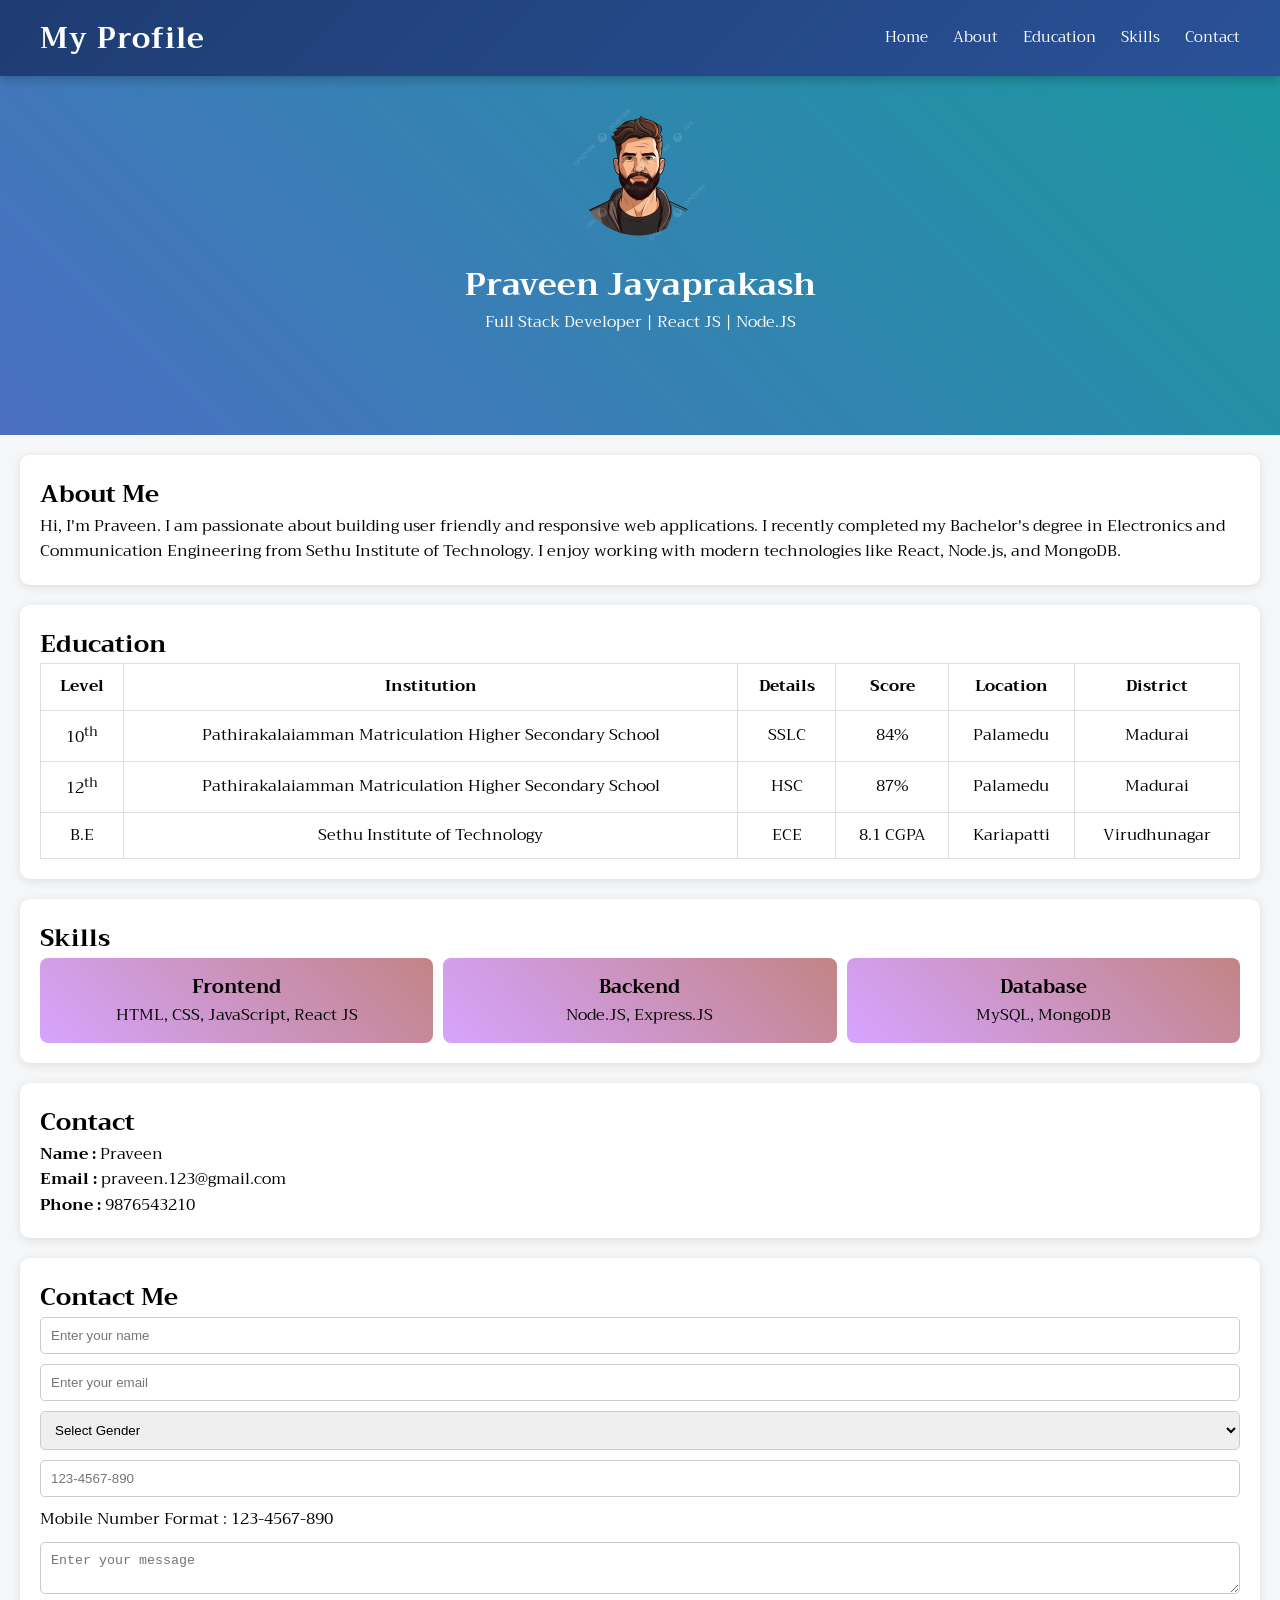
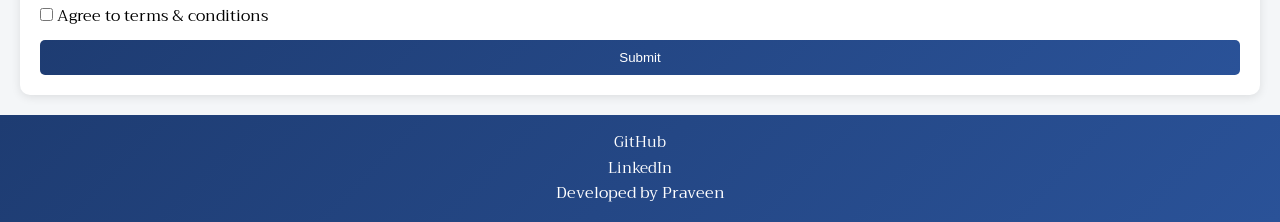
==== profilepage/index.html @ 1f10ac3e "2_4_2026" ====
<!DOCTYPE html>
<html lang="en">

<head>
    <meta charset="UTF-8">
    <meta name="viewport" content="width=device-width, initial-scale=1.0">
    <title>Praveen Jayaprakash | Profilepage</title>
    <link rel="icon" type="image/png" href="./assets/avatar.png">
    <link rel="stylesheet" href="./style.css">
    <link rel="stylesheet" href="https://fonts.googleapis.com/css?family=Trirong">
</head>

<body>
    
    <!-- header -->
    <header>
        <!-- navbar -->
        <nav class="navbar">
            <h2><a href="#hero">My Profile</a></h2>

            <!-- toggle button -->
            <input type="checkbox" id="menu-toggle">

            <label for="menu-toggle" class="menu-icon">
                <span></span>
                <span></span>
                <span></span>
            </label>

            <ul>
                <li><a href="#hero">Home</a></li>
                <li><a href="#about">About</a></li>
                <li><a href="#education">Education</a></li>
                <li><a href="#skills">Skills</a></li>
                <li><a href="#contact">Contact</a></li>
            </ul>
        </nav>

        <!-- hero -->
        <div class="hero" id="hero">
            <img src="./assets/avatar.png" alt="Profile image" class="avatar">
            <h1>Praveen Jayaprakash</h1>
            <p>Full Stack Developer | React JS | Node.JS</p>
        </div>
    </header>

    <!-- about -->
    <section class="card" id="about">
        <h2>About Me</h2>
        <p>
            Hi, I'm Praveen. I am passionate about building user friendly and responsive web applications.
            I recently completed my Bachelor's degree in Electronics and Communication Engineering from
            Sethu Institute of Technology. I enjoy working with modern technologies like React, Node.js,
            and MongoDB.
        </p>
    </section>

    <!-- education -->
    <section class="card" id="education">
        <h2>Education</h2>
        <div class="table-container">
            <table>
                <tr>
                    <th>Level</th>
                    <th>Institution</th>
                    <th>Details</th>
                    <th>Score</th>
                    <th>Location</th>
                    <th>District</th>
                </tr>
                <tr>
                    <td>10<sup>th</sup></td>
                    <td>Pathirakalaiamman Matriculation Higher Secondary School</td>
                    <td>SSLC</td>
                    <td>84%</td>
                    <td>Palamedu</td>
                    <td>Madurai</td>
                </tr>
                <tr>
                    <td>12<sup>th</sup></td>
                    <td>Pathirakalaiamman Matriculation Higher Secondary School</td>
                    <td>HSC</td>
                    <td>87%</td>
                    <td>Palamedu</td>
                    <td>Madurai</td>
                </tr>
                <tr>
                    <td>B.E</td>
                    <td>Sethu Institute of Technology</td>
                    <td>ECE</td>
                    <td>8.1 CGPA</td>
                    <td>Kariapatti</td>
                    <td>Virudhunagar</td>
                </tr>
            </table>
        </div>
    </section>

    <!-- skills -->
    <section class="card" id="skills">
        <h2>Skills</h2>
        <div class="skills">
            <div>
                <h3>Frontend</h3>
                <p>HTML, CSS, JavaScript, React JS</p>
            </div>
            <div>
                <h3>Backend</h3>
                <p>Node.JS, Express.JS</p>
            </div>
            <div>
                <h3>Database</h3>
                <p>MySQL, MongoDB</p>
            </div>
        </div>
    </section>

    <!-- contact -->
    <section class="card" id="contact">
        <h2>Contact</h2>
        <p><strong>Name :</strong> Praveen</p>
        <p><strong>Email :</strong> praveen.123@gmail.com</p>
        <p><strong>Phone :</strong> 9876543210</p>
    </section>

    <!-- help form -->
    <section class="card">
        <h2>Contact Me</h2>
        <form>
            <input type="text" placeholder="Enter your name" required>
            <input type="email" placeholder="Enter your email" required>

            <select required>
                <option value="">Select Gender</option>
                <option>Male</option>
                <option>Female</option>
            </select>

            <input type="tel" placeholder="123-4567-890" pattern="[0-9]{3}-[0-9]{4}-[0-9]{3}">

            <label>
                Mobile Number Format : 123-4567-890
            </label>

            <textarea placeholder="Enter your message"></textarea>

            <label>
                <input type="checkbox" required> Agree to terms & conditions
            </label>

            <button type="submit">Submit</button>
        </form>
    </section>

    <!-- footer -->
    <footer>
        <ul>
            <li><a href="https://github.com/dashboard" target="_blank">GitHub</a></li>
            <li><a href="https://www.linkedin.com/in/praveen-j19/" target="_blank">LinkedIn</a></li>
        </ul>
        <p>Developed by Praveen</p>
    </footer>

</body>

</html>
---- profilepage/style.css ----
* {
    margin: 0;
    padding: 0;
    box-sizing: border-box;
}

body {
    font-family: "Trirong", serif;
    background: #f4f6f8;
    line-height: 1.6;
}

/* navbar */
.navbar {
    display: flex;
    justify-content: space-between;
    align-items: center;
    padding: 15px 40px;
    background: linear-gradient(135deg, #1e3c72, #2a5298);
    color: white;
    position: fixed;
    top: 0;
    left: 0;
    width: 100%;
    z-index: 1000;
    box-shadow: 0 4px 10px rgba(0, 0, 0, 0.2);
    box-sizing: border-box;
}

.navbar h2 a {
    color: white;
    text-decoration: none;
    font-size: larger;
    font-weight: bold;
    letter-spacing: 1px;
}

.navbar ul {
    display: flex;
    list-style: none;
    gap: 25px;
}

.navbar a {
    color: white;
    text-decoration: none;
    font-size: 15px;
    position: relative;
    transition: 0.3s ease;
}

.navbar h2 a:hover {
    color: #00c6ff;
}

.navbar ul li a:hover {
    color: #00c6ff;
    border-bottom: 2px solid#00c6ff;
}

/* toggle button*/
#menu-toggle {
    display: none;
}

.menu-icon {
    display: none;
    flex-direction: column;
    cursor: pointer;
    margin-left: auto;
}

.menu-icon span {
    width: 25px;
    height: 3px;
    background: white;
    margin: 4px 0;
    transition: 0.3s;
}

/* hero */
.hero {
    text-align: center;
    padding: 100px;
    background: linear-gradient(45deg, #4b6fc2, #19999e);
    color: white;
}

.avatar {
    width: 150px;
    height: 150px;
    object-fit: cover;
    border-radius: 50%;
    opacity: 0;
    transform: translateY(30px);
    animation: fadeSlide 1s ease forwards;
}

/* card */
.card {
    background: white;
    margin: 20px;
    padding: 20px;
    border-radius: 10px;
    box-shadow: 0 2px 10px rgba(0, 0, 0, 0.1);
}

/* table */
.table-container {
    overflow-x: auto;
}

table {
    width: 100%;
    border-collapse: collapse;
}

th,
td {
    padding: 10px;
    border: 1px solid #ddd;
    text-align: center;
}

/* skills */
.skills {
    display: flex;
    justify-content: space-between;
    gap: 10px;
}

.skills div {
    background: linear-gradient(45deg, #d6a4ff, #c28484);
    padding: 15px;
    border-radius: 8px;
    flex: 1;
    text-align: center;
}

/* form */
form {
    display: flex;
    flex-direction: column;
    gap: 10px;
}

input,
select,
textarea,
button {
    padding: 10px;
    border: 1px solid #ccc;
    border-radius: 5px;
}

/* button */
button {
    background: linear-gradient(135deg, #1e3c72, #2a5298);
    color: white;
    border: none;
    cursor: pointer;
}

/* footer */
footer {
    text-align: center;
    padding: 15px;
    background: linear-gradient(135deg, #1e3c72, #2a5298);
    color: white;
}

footer ul {
    list-style: none;
}

footer a {
    color: white;
    text-decoration: none;
    font-size: 15px;
    position: relative;
    transition: 0.3s ease;
}

footer a:hover {
    color: #00c6ff;
}

/* avatar keyframe */
@keyframes fadeSlide {
    to {
        opacity: 1;
        transform: translateY(0);
    }
}

/* media queries */

@media (max-width: 768px) {
    .hero {
        padding-top: 5rem;
    }

    .navbar {
        padding: 15px 20px;
    }

    .menu-icon {
        display: flex;
    }

    .navbar ul {
        display: none;
        position: absolute;
        top: 70px;
        left: 0;
        width: 100%;
        background: linear-gradient(135deg, #1e3c72, #2a5298);
        flex-direction: column;
        align-items: center;
        gap: 15px;
        padding: 15px 0;
    }

    #menu-toggle:checked~ul {
        display: flex;
    }

    .skills {
        flex-direction: column;
    }

    .avatar {
        width: 90px;
    }
}

@media (max-width: 480px) {
    .hero {
        padding-top: 5rem;
    }

    .navbar {
        padding: 15px 20px;
    }

    .menu-icon {
        display: flex;
    }

    .navbar ul {
        display: none;
        position: absolute;
        top: 64px;
        left: 0;
        width: 100%;
        background: linear-gradient(135deg, #1e3c72, #2a5298);
        flex-direction: column;
        align-items: center;
        gap: 15px;
        padding: 15px 0;
    }

    #menu-toggle:checked~ul {
        display: flex;
    }

    h1 {
        font-size: 20px;
    }

    h2 {
        font-size: 18px;
    }

    p {
        font-size: 14px;
    }
}
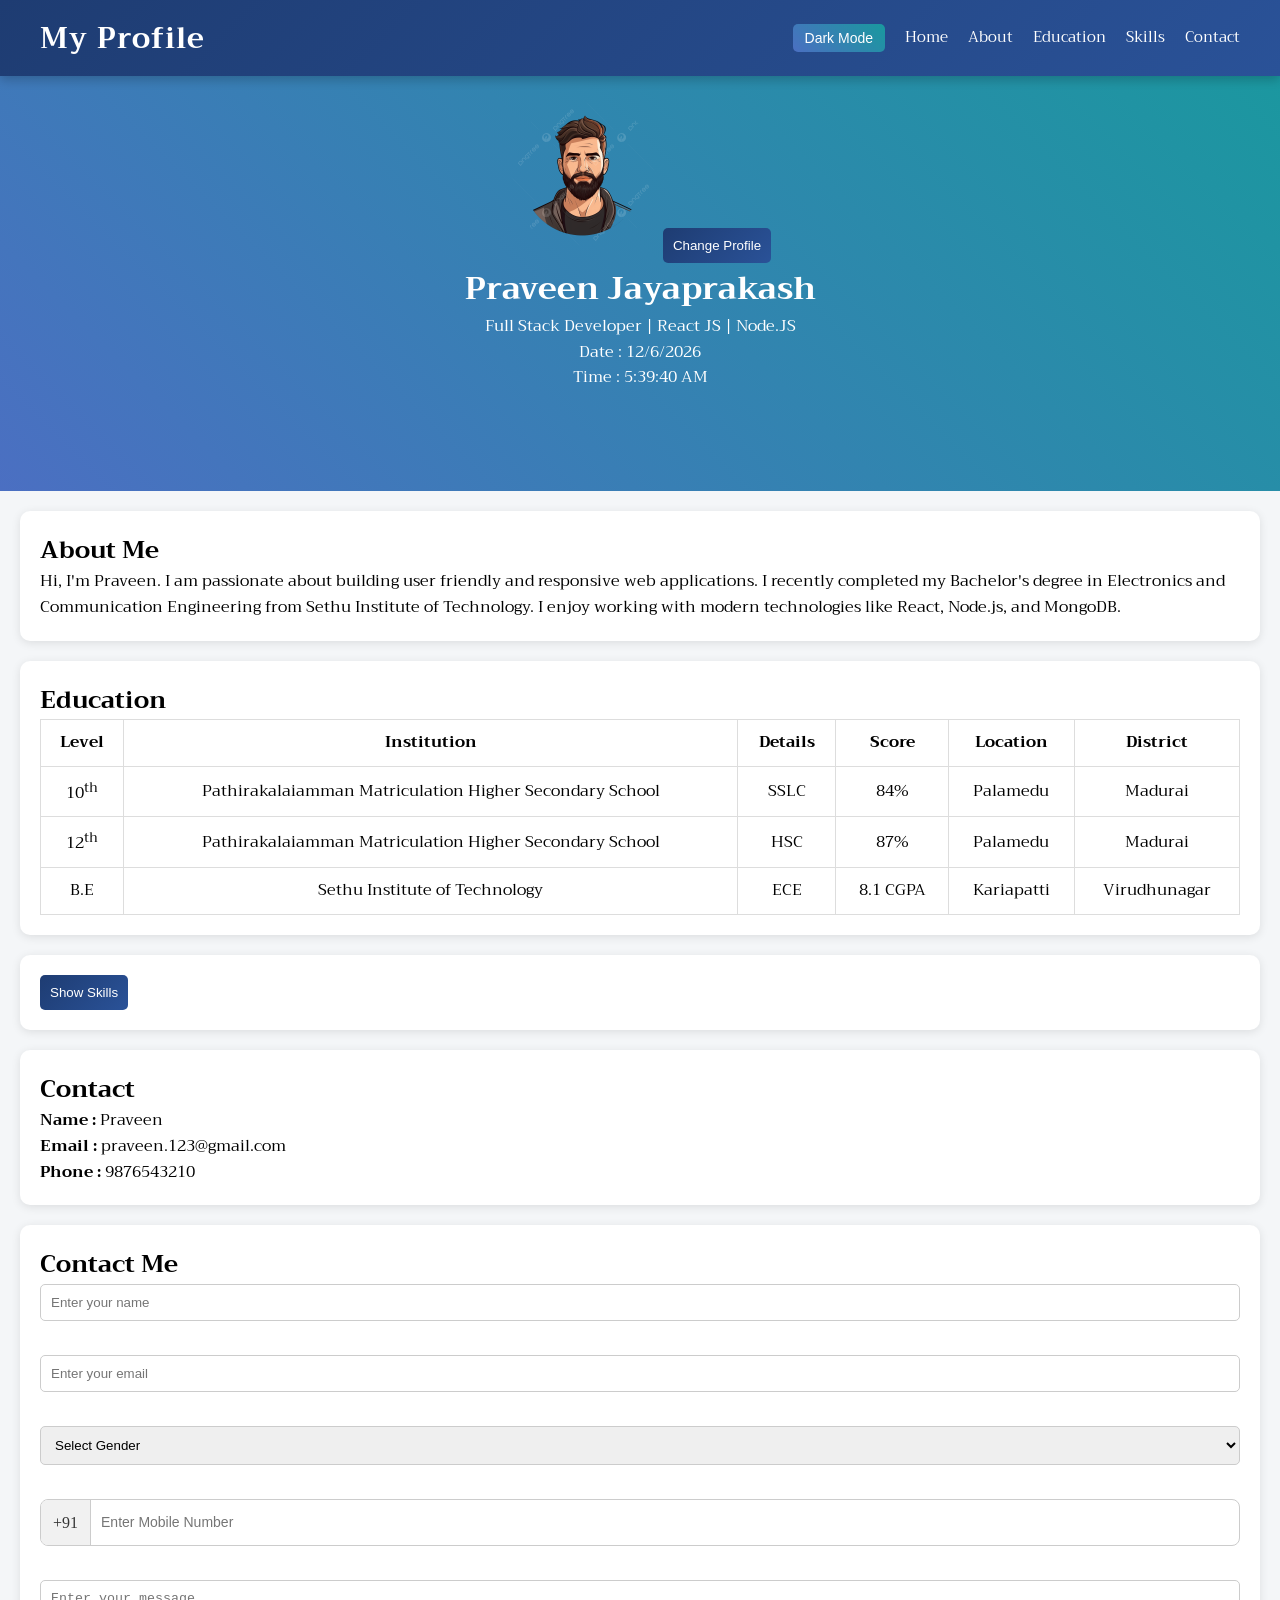
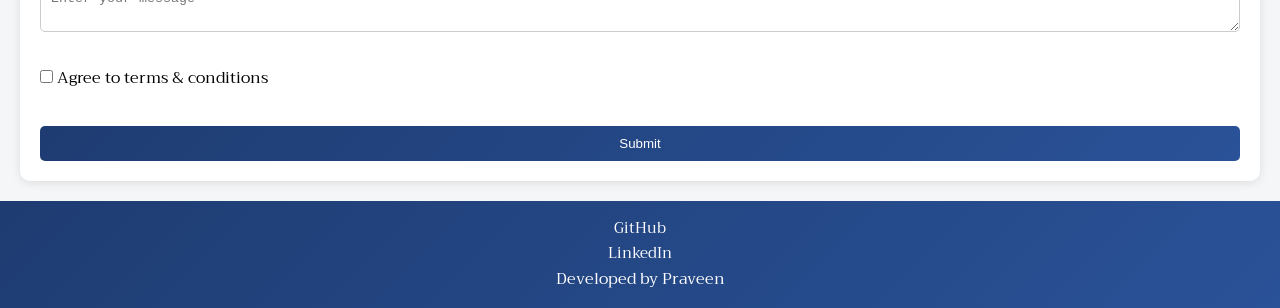
==== commit 0b97b256: "3_4_2026" ====
--- a/profilepage/index.html
+++ b/profilepage/index.html
@@ -10,13 +10,15 @@
     <link rel="stylesheet" href="https://fonts.googleapis.com/css?family=Trirong">
 </head>
 
-<body>
-    
+<body id="body">
+
     <!-- header -->
     <header>
         <!-- navbar -->
         <nav class="navbar">
-            <h2><a href="#hero">My Profile</a></h2>
+            <h2>
+                <a href="#hero">My Profile</a>
+            </h2>
 
             <!-- toggle button -->
             <input type="checkbox" id="menu-toggle">
@@ -28,6 +30,9 @@
             </label>
 
             <ul>
+                <li>
+                    <button onclick="changemode()" id="darkmodebutton">Dark Mode</button>
+                </li>
                 <li><a href="#hero">Home</a></li>
                 <li><a href="#about">About</a></li>
                 <li><a href="#education">Education</a></li>
@@ -38,9 +43,16 @@
 
         <!-- hero -->
         <div class="hero" id="hero">
-            <img src="./assets/avatar.png" alt="Profile image" class="avatar">
+            <img src="./assets/avatar.png" alt="Profile image" class="avatar" id="avatarimage">
+            <button onclick="changeprofile()">Change Profile</button>
             <h1>Praveen Jayaprakash</h1>
             <p>Full Stack Developer | React JS | Node.JS</p>
+            <p>
+                Date : <span id="date"></span>
+            </p>
+            <p>
+                Time : <span id="time"></span>
+            </p>
         </div>
     </header>
 
@@ -97,6 +109,9 @@
     </section>
 
     <!-- skills -->
+    <section class="card">
+        <button onclick="toggleskills();" id="skillbutton">Show Skills</button>
+    </section>
     <section class="card" id="skills">
         <h2>Skills</h2>
         <div class="skills">
@@ -126,29 +141,38 @@
     <!-- help form -->
     <section class="card">
         <h2>Contact Me</h2>
-        <form>
-            <input type="text" placeholder="Enter your name" required>
-            <input type="email" placeholder="Enter your email" required>
+        <form id="contactform">
 
-            <select required>
+            <input type="text" placeholder="Enter your name" id="name">
+            <small class="error" id="nameerror"></small>
+
+            <input type="email" placeholder="Enter your email" id="email">
+            <small class="error" id="emailerror"></small>
+
+            <select id="gender">
                 <option value="">Select Gender</option>
                 <option>Male</option>
                 <option>Female</option>
             </select>
+            <small class="error" id="gendererror"></small>
 
-            <input type="tel" placeholder="123-4567-890" pattern="[0-9]{3}-[0-9]{4}-[0-9]{3}">
+            <div class="parentmobile">
+                <span class="code">+91</span>
+                <input type="tel" placeholder="Enter Mobile Number" id="mobile" maxlength="10">
+            </div>
+            <small class="error" id="mobileerror"></small>
+
+
+            <textarea placeholder="Enter your message" id="message"></textarea>
+            <small class="error" id="messageerror"></small>
 
             <label>
-                Mobile Number Format : 123-4567-890
+                <input type="checkbox" id="terms"> Agree to terms & conditions
             </label>
-
-            <textarea placeholder="Enter your message"></textarea>
-
-            <label>
-                <input type="checkbox" required> Agree to terms & conditions
-            </label>
+            <small class="error" id="termserror"></small>
 
             <button type="submit">Submit</button>
+
         </form>
     </section>
 
@@ -160,6 +184,7 @@
         </ul>
         <p>Developed by Praveen</p>
     </footer>
+    <script src="./script.js"></script>
 
 </body>
 
--- a/profilepage/style.css
+++ b/profilepage/style.css
@@ -8,6 +8,7 @@
     font-family: "Trirong", serif;
     background: #f4f6f8;
     line-height: 1.6;
+    overflow-x: hidden;
 }
 
 /* navbar */
@@ -37,8 +38,17 @@
 
 .navbar ul {
     display: flex;
+    align-items: center;
     list-style: none;
-    gap: 25px;
+    gap: 20px;
+}
+
+.navbar ul li button {
+    background: linear-gradient(45deg, #4b6fc2, #19999e);
+    padding: 6px 12px;
+    font-size: 14px;
+    border-radius: 5px;
+    white-space: nowrap;
 }
 
 .navbar a {
@@ -89,7 +99,7 @@
 .avatar {
     width: 150px;
     height: 150px;
-    object-fit: cover;
+    object-fit: contain;
     border-radius: 50%;
     opacity: 0;
     transform: translateY(30px);
@@ -123,6 +133,10 @@
 }
 
 /* skills */
+#skills {
+    display: none;
+}
+
 .skills {
     display: flex;
     justify-content: space-between;
@@ -137,7 +151,7 @@
     text-align: center;
 }
 
-/* form */
+/* contact form */
 form {
     display: flex;
     flex-direction: column;
@@ -153,6 +167,13 @@
     border-radius: 5px;
 }
 
+.error {
+    color: red;
+    font-size: 14px;
+    display: block;
+    margin-bottom: 10px;
+}
+
 /* button */
 button {
     background: linear-gradient(135deg, #1e3c72, #2a5298);
@@ -183,6 +204,12 @@
 
 footer a:hover {
     color: #00c6ff;
+}
+
+#error {
+    text-align: center;
+    color: red;
+    font-size: 15px;
 }
 
 /* avatar keyframe */
@@ -196,12 +223,12 @@
 /* media queries */
 
 @media (max-width: 768px) {
-    .hero {
-        padding-top: 5rem;
-    }
-
     .navbar {
-        padding: 15px 20px;
+        padding: 10px 15px;
+    }
+
+    .navbar h2 a {
+        font-size: 18px;
     }
 
     .menu-icon {
@@ -211,13 +238,12 @@
     .navbar ul {
         display: none;
         position: absolute;
-        top: 70px;
+        top: 60px;
         left: 0;
         width: 100%;
-        background: linear-gradient(135deg, #1e3c72, #2a5298);
         flex-direction: column;
         align-items: center;
-        gap: 15px;
+        background: linear-gradient(135deg, #1e3c72, #2a5298);
         padding: 15px 0;
     }
 
@@ -225,47 +251,52 @@
         display: flex;
     }
 
+    .hero {
+        padding: 80px 20px;
+    }
+
+    .avatar {
+        width: 100px;
+        height: 100px;
+    }
+
     .skills {
         flex-direction: column;
     }
 
-    .avatar {
-        width: 90px;
+    .card {
+        margin: 15px;
+        padding: 15px;
+    }
+
+    table {
+        font-size: 14px;
+    }
+
+    input,
+    select,
+    textarea,
+    button {
+        font-size: 14px;
     }
 }
 
 @media (max-width: 480px) {
+
+    .navbar {
+        padding: 10px;
+    }
+
+    .navbar h2 a {
+        font-size: 16px;
+    }
+
     .hero {
-        padding-top: 5rem;
-    }
-
-    .navbar {
-        padding: 15px 20px;
-    }
-
-    .menu-icon {
-        display: flex;
-    }
-
-    .navbar ul {
-        display: none;
-        position: absolute;
-        top: 64px;
-        left: 0;
-        width: 100%;
-        background: linear-gradient(135deg, #1e3c72, #2a5298);
-        flex-direction: column;
-        align-items: center;
-        gap: 15px;
-        padding: 15px 0;
-    }
-
-    #menu-toggle:checked~ul {
-        display: flex;
+        padding: 70px 15px;
     }
 
     h1 {
-        font-size: 20px;
+        font-size: 22px;
     }
 
     h2 {
@@ -275,4 +306,66 @@
     p {
         font-size: 14px;
     }
+
+    .avatar {
+        width: 80px;
+        height: 80px;
+    }
+
+    .card {
+        margin: 10px;
+        padding: 12px;
+    }
+
+    .skills div {
+        padding: 10px;
+    }
+
+    button {
+        width: 100%;
+    }
+
+    footer ul {
+        display: flex;
+        flex-direction: column;
+        gap: 10px;
+    }
+}
+
+.parentmobile {
+    display: flex;
+    align-items: center;
+    border: 1px solid #ccc;
+    border-radius: 8px;
+    overflow: hidden;
+    width: 100%;
+    max-width: 90rem;
+    background: #fff;
+}
+
+.code {
+    padding: 10px 12px;
+    background: #f1f1f1;
+    border-right: 1px solid #ccc;
+    font-weight: 500;
+    color: #333;
+}
+
+.parentmobile input {
+    border: none;
+    outline: none;
+    padding: 10px;
+    flex: 1;
+    font-size: 14px;
+}
+
+.parentmobile:focus-within {
+    border-color: #007bff;
+}
+
+.error {
+    color: red;
+    font-size: 12px;
+    margin-top: 4px;
+    display: block;
 }
